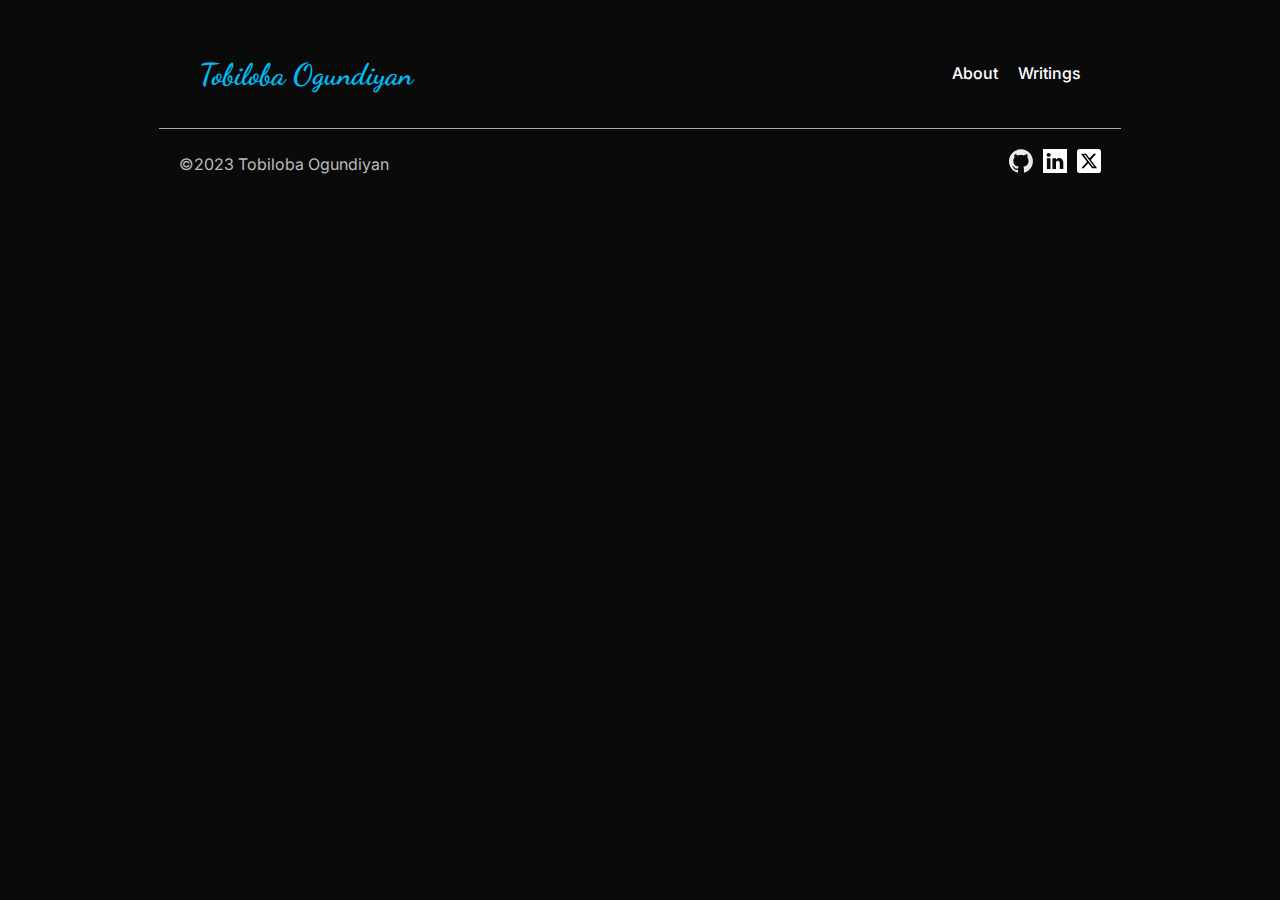
==== static/writings.html @ 3724435e "added templte for writing" ====
<!doctype html>
<html lang="en">
<head>
    <meta charset="UTF-8">
    <meta name="viewport"
          content="width=device-width, user-scalable=no, initial-scale=1.0, maximum-scale=1.0, minimum-scale=1.0">
    <meta http-equiv="X-UA-Compatible" content="ie=edge">
    <meta name="author" content="Tobiloba Ogundiyan">
    <meta name="description" content="Tobiloba Ogundiyan">
    <meta name="keywords" content="Tobiloba, Ogundiyan, Tobiloba ogundiyan, Tobiloba Aramide Ogundiyan">
    <link rel="preconnect" href="https://fonts.gstatic.com"/>
    <link
            href="https://fonts.googleapis.com/css2?family=Inter:wght@400;500;700&display=swap"
            rel="stylesheet"
    />
    <link rel="preconnect" href="https://fonts.googleapis.com">
    <link rel="preconnect" href="https://fonts.gstatic.com" crossorigin>
    <link href="https://fonts.googleapis.com/css2?family=Dancing+Script:wght@500&display=swap" rel="stylesheet">
    <link href="https://fonts.cdnfonts.com/css/souvenir-greek-bt" rel="stylesheet">
    <link rel="stylesheet" href="css/style.css">
    <link rel="stylesheet" href="css/queries.css">
    <script src="./js/mediaqueries.js"></script>

    <style> @import url('https://fonts.cdnfonts.com/css/souvenir-greek-bt'); </style>
    <title>Tobiloba Ogundiyan</title>

</head>
<body>

<div class="wrapper">
    <div class="container">

        <header>
            <div class="header-content">
                <h1 class="header-logo" id="header-logo">Tobiloba Ogundiyan</h1>
                <nav>
                    <ul class="nav-links">
                        <li><a href="index.html">About</a></li>
                        <li><a href="writings.html">Writings</a></li>
                    </ul>
                </nav>
            </div>
        </header>
    </div>



    <footer class="footer">
        <div class="footer-content">
            <p> &copy;2023 Tobiloba Ogundiyan </p>
            <div class="social-links">
                <a href="https://github.com/6ogunt48" target="_blank" rel="noopener noreferrer" aria-label="Github">
                    <svg class="footer-icon" viewBox="0 -3.5 256 256" xmlns="http://www.w3.org/2000/svg"
                         preserveAspectRatio="xMinYMin meet"
                         fill="#000000">
                        <g id="SVGRepo_bgCarrier" stroke-width="0"></g>
                        <g id="SVGRepo_tracerCarrier" stroke-linecap="round" stroke-linejoin="round"></g>
                        <g id="SVGRepo_iconCarrier">
                            <g fill="#161614">
                                <path d="M127.505 0C57.095 0 0 57.085 0 127.505c0 56.336 36.534 104.13 87.196 120.99 6.372 1.18 8.712-2.766 8.712-6.134 0-3.04-.119-13.085-.173-23.739-35.473 7.713-42.958-15.044-42.958-15.044-5.8-14.738-14.157-18.656-14.157-18.656-11.568-7.914.872-7.752.872-7.752 12.804.9 19.546 13.14 19.546 13.14 11.372 19.493 29.828 13.857 37.104 10.6 1.144-8.242 4.449-13.866 8.095-17.05-28.32-3.225-58.092-14.158-58.092-63.014 0-13.92 4.981-25.295 13.138-34.224-1.324-3.212-5.688-16.18 1.235-33.743 0 0 10.707-3.427 35.073 13.07 10.17-2.826 21.078-4.242 31.914-4.29 10.836.048 21.752 1.464 31.942 4.29 24.337-16.497 35.029-13.07 35.029-13.07 6.94 17.563 2.574 30.531 1.25 33.743 8.175 8.929 13.122 20.303 13.122 34.224 0 48.972-29.828 59.756-58.22 62.912 4.573 3.957 8.648 11.717 8.648 23.612 0 17.06-.148 30.791-.148 34.991 0 3.393 2.295 7.369 8.759 6.117 50.634-16.879 87.122-64.656 87.122-120.973C255.009 57.085 197.922 0 127.505 0"></path>
                                <path d="M47.755 181.634c-.28.633-1.278.823-2.185.389-.925-.416-1.445-1.28-1.145-1.916.275-.652 1.273-.834 2.196-.396.927.415 1.455 1.287 1.134 1.923M54.027 187.23c-.608.564-1.797.302-2.604-.589-.834-.889-.99-2.077-.373-2.65.627-.563 1.78-.3 2.616.59.834.899.996 2.08.36 2.65M58.33 194.39c-.782.543-2.06.034-2.849-1.1-.781-1.133-.781-2.493.017-3.038.792-.545 2.05-.055 2.85 1.07.78 1.153.78 2.513-.019 3.069M65.606 202.683c-.699.77-2.187.564-3.277-.488-1.114-1.028-1.425-2.487-.724-3.258.707-.772 2.204-.555 3.302.488 1.107 1.026 1.445 2.496.7 3.258M75.01 205.483c-.307.998-1.741 1.452-3.185 1.028-1.442-.437-2.386-1.607-2.095-2.616.3-1.005 1.74-1.478 3.195-1.024 1.44.435 2.386 1.596 2.086 2.612M85.714 206.67c.036 1.052-1.189 1.924-2.705 1.943-1.525.033-2.758-.818-2.774-1.852 0-1.062 1.197-1.926 2.721-1.951 1.516-.03 2.758.815 2.758 1.86M96.228 206.267c.182 1.026-.872 2.08-2.377 2.36-1.48.27-2.85-.363-3.039-1.38-.184-1.052.89-2.105 2.367-2.378 1.508-.262 2.857.355 3.049 1.398"></path>
                            </g>
                        </g>
                    </svg>
                </a>

                <a href="https://www.linkedin.com/in/tobilobaogundiyan/" target="_blank" rel="noopener noreferrer"
                   aria-label="Linkedin">
                    <svg class="footer-icon" fill="#000000" id="Layer_1"
                         xmlns="http://www.w3.org/2000/svg" viewBox="0 0 455 455"
                         xml:space="preserve"><g id="SVGRepo_bgCarrier" stroke-width="0"></g>
                        <g id="SVGRepo_tracerCarrier" stroke-linecap="round" stroke-linejoin="round"></g>
                        <g id="SVGRepo_iconCarrier"> <g> <path style="fill-rule:evenodd;clip-rule:evenodd;"
                                                               d="M246.4,204.35v-0.665c-0.136,0.223-0.324,0.446-0.442,0.665H246.4z"></path>
                            <path style="fill-rule:evenodd;clip-rule:evenodd;"
                                  d="M0,0v455h455V0H0z M141.522,378.002H74.016V174.906h67.506V378.002z M107.769,147.186h-0.446C84.678,147.186,70,131.585,70,112.085c0-19.928,15.107-35.087,38.211-35.087 c23.109,0,37.31,15.159,37.752,35.087C145.963,131.585,131.32,147.186,107.769,147.186z M385,378.002h-67.524V269.345 c0-27.291-9.756-45.92-34.195-45.92c-18.664,0-29.755,12.543-34.641,24.693c-1.776,4.34-2.24,10.373-2.24,16.459v113.426h-67.537 c0,0,0.905-184.043,0-203.096H246.4v28.779c8.973-13.807,24.986-33.547,60.856-33.547c44.437,0,77.744,29.02,77.744,91.398V378.002 z"></path> </g> </g></svg>
                </a>

                <a href="https://twitter.com/Aramide_dev" target="_blank" rel="noopener noreferrer"
                   aria-label="Twitter">
                    <svg class="footer-icon" xmlns="http://www.w3.org/2000/svg" fill="none" viewBox="0 0 512 512"
                         id="twitter">
                        <g clip-path="url(#clip0_84_15697)">
                            <rect width="512" height="512" fill="#000" rx="60"></rect>
                            <path fill="#fff"
                                  d="M355.904 100H408.832L293.2 232.16L429.232 412H322.72L239.296 302.928L143.84 412H90.8805L214.56 270.64L84.0645 100H193.28L268.688 199.696L355.904 100ZM337.328 380.32H366.656L177.344 130.016H145.872L337.328 380.32Z"></path>
                        </g>
                        <defs>
                            <clipPath id="clip0_84_15697">
                                <rect width="512" height="512" fill="#fff"></rect>
                            </clipPath>
                        </defs>
                    </svg>
                </a>
            </div>

        </div>
    </footer>
</div>
</body>
</html>
---- static/css/style.css ----
/*
--- 01 TYPOGRAPHY SYSTEM

- Font sizes (px)
10 / 12 / 14 / 16 / 18 / 20 / 24 / 30 / 36 / 44 / 52 / 62 / 74 / 86 / 98

- Font weights
Default: 400
Medium: 500
Semi-bold: 600
Bold: 700

- Line heights
Default: 1
Small: 1.05
Medium: 1.2
Paragraph default: 1.6
Large: 1.8

- Letter spacing
-0.5px
0.75px
 */


*, *::before, *::after {
    padding: 0;
    margin: 0;
    box-sizing: border-box;
}
a {
    color: #00bcf2
}



html {

    /* 10px / 16px = 0.625 = 62.5% */
    /* Percentage of user's browser font-size setting */
    font-size: 62.5%;
    overflow-x: hidden;

    /* Does NOT work on Safari */
    /* scroll-behavior: smooth; */
}

body {
    font-family: "Inter", sans-serif;
    line-height: 1.6;
    font-weight: 400;
    font-size: 1.6rem;
    background-color: #0a0a0a;
    color: #bbb;


    /* Only works if there is nothing absolutely positioned in relation to body */
    overflow-x: hidden;
}

/* make all sections have spacing */
section {
    padding: 5rem 0;
}

.wrapper {
    max-width: 100.25rem; /* Same as the container */
    margin: 0 auto; /* This centers the wrapper */
    padding-left: 20px; /* Match container's padding if necessary */
    padding-right: 20px; /* Match container's padding if necessary */
}


.container {
    max-width: 100.25rem;
    margin: 0 auto;
    display: flex;
    flex-direction: column;
    justify-content: flex-start;
    align-items: flex-start;
    gap: 2rem;
    padding: 20px;
}

/* Header and navigation Bar Styling */

header {
    position: sticky;
    padding-top: 20px;
    top: 0;
    z-index: 1000;
    width: 100%;
}

.header-logo {
    font-family: 'Dancing script', sans-serif;
    font-size: 3rem;
    color: #00bcf2;
}

.header-content {
    display: flex;
    justify-content: space-between;
    align-items: center;
    max-width: 100rem;
    margin: 0 auto;
    width: 100%;
    padding: 1rem 2rem; /* Adjust padding as needed */
}


.nav-links {
    list-style: none;
    display: flex;
    gap: 2rem;
}

.nav-links li a {
    font-size: 1.6rem;
    font-weight: 500;
    color: #fff;
    text-decoration: none;
    transition: color 0.3s ease;
}

.nav-links li a:hover {
    /*color: ; !* A subtle hover effect *!*/
}

.about-me {
    display: flex;
    flex-direction: column;
    justify-content: center;
    gap: 2rem;
}


.tools {
    display: flex;
    flex-direction: column;
    justify-content: center;
    gap: 2rem;;
}


.heading-primary {
    font-size: 2.4rem;
    font-weight: 600;
}

.heading-primary, .heading-tertiary {
    color: #ffffff;
}

.heading-primary {
    font-family: 'SouvenirGreek Md Bt', sans-serif;
}

.expertise {
    padding: 5rem 0;
}

.expertise-container {
    display: flex;
    justify-content: space-around;
    gap: 1.5rem;
}

.expertise-card {
    border-radius: 10px;
    border: 1px solid #777;
    padding: 2rem;
    width: 30rem;
    box-shadow: 0 0 10px rgba(0, 0, 0, 0.2);
    transition: all 0.3s ease-in-out;
}

.expertise-card:hover {
    transform: translateY(-10px);
    box-shadow: 0 0 20rem rgba(0, 0, 0, 0.2);
    border-color: #00bcf2; /* Blue accent color on hover */
}

.heading-tertiary {
    margin-bottom: 2rem;
    color: #fff;
    display: flex;
    align-items: center;
}

.expertise h3 {
    margin-bottom: 2rem;
}

.expertise-icon {
    width: 15%;
    display: inline-block;
    margin-right: 0.7rem;

}

.nav-links li a:hover {
    color: #00bcf2;
}

button:hover {
    background-color: #00bcf2;
    /* Other hover styles */
}

.resume-button-container {
    display: flex;
    justify-content: right;
    padding: 2rem;
}

.resume-button {
    padding: 1rem 2rem;
    background-color: #008cba;
    color: #ffffff;
    text-transform: uppercase;
    border-radius: 5px;
    text-decoration: none;
    transition: background-color 0.3ms ease;
}

.resume-button:hover {
    background-color: #0080b3;
}
.list-icon {
    width: 10%;
    height: auto;
    filter: invert(100%) sepia(0%) saturate(0%) hue-rotate(0deg) brightness(100%) contrast(101%);
}

.nginx {
    width: 25%;
}

.go {
    width: 15%;
}


.tools-list-item {
    display: flex;
    gap: 1rem;
    align-items: center;
    color: #777777;
    text-decoration: none;
    transition: color 0.3s ease;


}




.tools-list {
    display: grid;
    grid-template-columns: repeat(4, 1fr); /* This creates four columns of equal width */
    gap: 3rem; /* This is the space between the grid items */
    list-style: none;
    padding: 0;
    margin: 0;
    width: 100%; /* Ensures the grid takes up the full width of its container */
    justify-content: start;
}


.tools-list-item:hover {
    color: #00bcf2;
}

.highlights {
    color: #00bcf2;
}

.footer {
    background-color: #0a0a0a;
    border-top: 1px solid #cccc;
    padding: 2rem;
    display: flex;
    justify-content: space-between;
    align-items: center;
}


.footer-content {
    width: 100%;
    display: flex;
    justify-content: space-between;
    align-items: center;
}

.footer-content p {
    margin: 0; /* Removes default margin from paragraph */
}

.social-links {
    display: flex;
    gap: 1rem; /* Adjust the gap to your preference */
}

.footer-icon {
    width: 2.4rem; /* Set a fixed width for your icons */
    height: auto; /* Keep height proportional */
    filter: invert(100%) sepia(0%) saturate(0%) hue-rotate(0deg) brightness(100%) contrast(101%);
}
---- static/css/queries.css ----
/* rem and em do NOT depend on html font-size in media queries! Instead, 1rem = 1em = 16px */

/**************************/
/* BELOW 1344px (Smaller desktops) */
/***
 */
@media(max-width: 61.875em ) {
    .expertise-container {
        max-width: 95%;
        margin: 0 auto;
        display: flex;
        flex-wrap: wrap;
        justify-content: space-around;
        align-items: stretch;
    }

        .expertise-text {
        font-size: calc(0.75em + 0.5vw); /* This will scale the font size with the viewport width */
    }

    .expertise-icon {
        width: calc(1.5em + 1vw); /* This will scale the icons with the viewport width */
        height: auto; /* Maintain the aspect ratio */
    }

    .heading-tertiary {
        font-size: calc(1em + 0.5vw); /* This will scale the heading with the viewport width */
    }


    .resume-button-container {
        display: flex;
        justify-content: center;
        align-items: center;
    }
}


@media(max-width: 45.75em ) {


    .expertise-container {
        max-width: 95%;
        margin: 0 auto;
        display: flex;
        justify-content: center;
        align-items: center;
        flex-direction: column;
        flex-wrap: wrap;
    }

    .tools-list {
        grid-template-columns: repeat(3, 1fr);
    }


}


@media(max-width: 37.5em ) {
    .tools-list {
        grid-template-columns: repeat(2, 1fr);
    }

    .footer p {
        font-size: 1.2rem;
    }

    .header-logo{
        font-size: 2rem;
    }

    .nav-links li a {
        font-size: 1.4rem;
    }

    .header-logo {
    font-size: 3.3rem;
    }
}
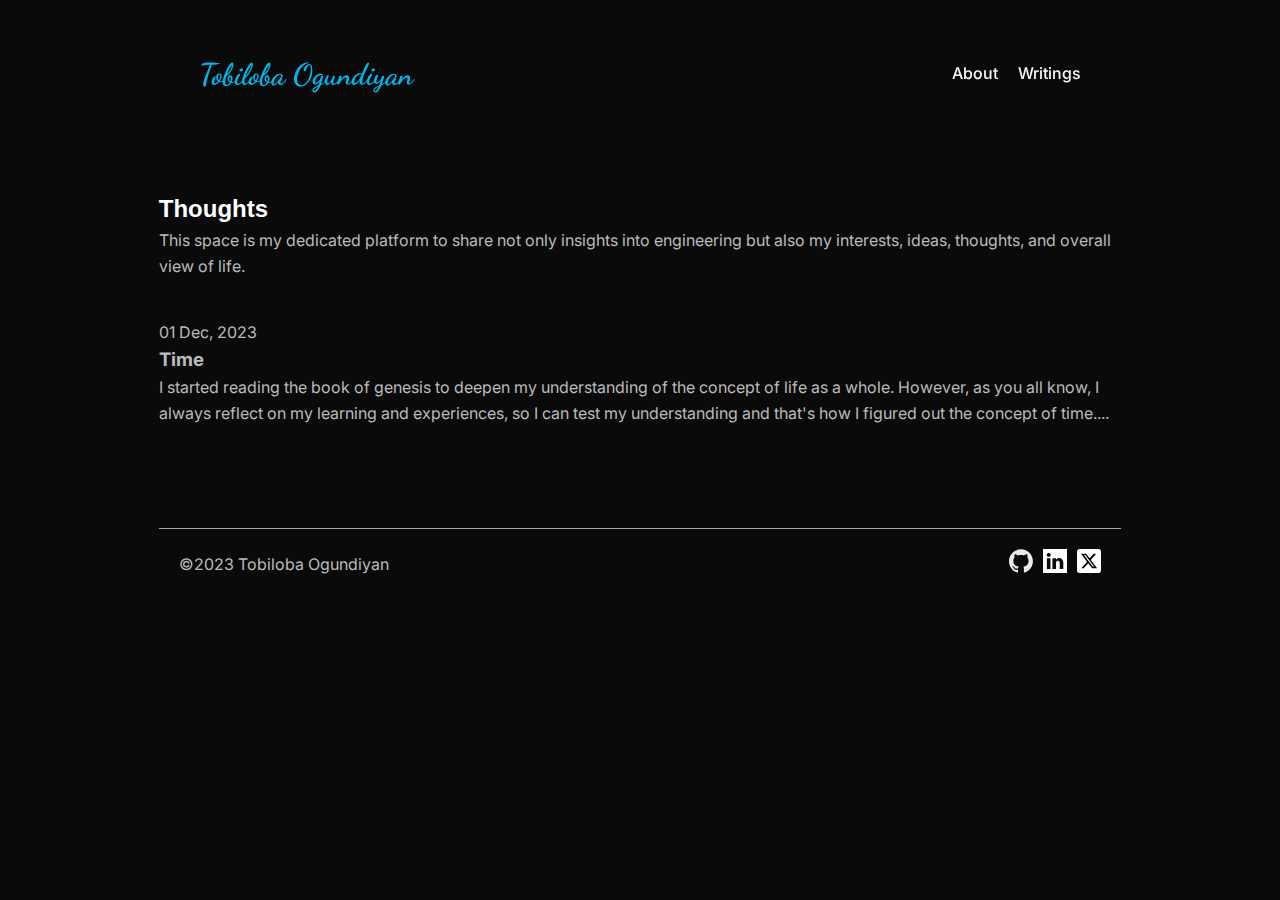
==== commit 486704d3: "started writings section" ====
--- a/static/writings.html
+++ b/static/writings.html
@@ -19,7 +19,8 @@
     <link href="https://fonts.cdnfonts.com/css/souvenir-greek-bt" rel="stylesheet">
     <link rel="stylesheet" href="css/style.css">
     <link rel="stylesheet" href="css/queries.css">
-    <script src="./js/mediaqueries.js"></script>
+    <link rel="stylesheet" href="css/writings.css">
+    <script src="js/script.js"></script>
 
     <style> @import url('https://fonts.cdnfonts.com/css/souvenir-greek-bt'); </style>
     <title>Tobiloba Ogundiyan</title>
@@ -42,7 +43,26 @@
             </div>
         </header>
     </div>
+    <section>
+        <div class="writings">
+            <h3 class="heading-primary">Thoughts</h3>
+            <p>This space is my dedicated platform to share not only insights into engineering but also my interests,
+                ideas, thoughts, and overall view of life.</p>
 
+
+            <div class="timeline">
+                <div class="entry">
+                    <div class="title">01 Dec, 2023</div>
+                    <div class="body">
+                        <h3> Time</h3>
+                        <p>I started reading the book of genesis to deepen my understanding of the concept of life as a
+                            whole. However, as you all know, I always reflect on my learning and experiences, so I can test my
+                            understanding and that's how I figured out the concept of time....</p>
+                    </div>
+                </div>
+            </div>
+        </div>
+    </section>
 
 
     <footer class="footer">
@@ -98,4 +118,6 @@
     </footer>
 </div>
 </body>
-</html>+</html>
+
+
--- a/static/css/style.css
+++ b/static/css/style.css
@@ -39,9 +39,7 @@
     /* 10px / 16px = 0.625 = 62.5% */
     /* Percentage of user's browser font-size setting */
     font-size: 62.5%;
-    overflow-x: hidden;
-
-    /* Does NOT work on Safari */
+
     /* scroll-behavior: smooth; */
 }
 
@@ -52,15 +50,24 @@
     font-size: 1.6rem;
     background-color: #0a0a0a;
     color: #bbb;
-
-
-    /* Only works if there is nothing absolutely positioned in relation to body */
     overflow-x: hidden;
+}
+
+/* Header and navigation Bar Styling */
+
+header {
+    position: sticky;
+    padding-top: 2rem;
+    top: 0;
+    z-index: 10;
+    width: 100%;
+    background: #0a0a0a;
+    opacity: 0.97;
 }
 
 /* make all sections have spacing */
 section {
-    padding: 5rem 0;
+    padding: 6.2rem 0;
 }
 
 .wrapper {
@@ -82,15 +89,7 @@
     padding: 20px;
 }
 
-/* Header and navigation Bar Styling */
-
-header {
-    position: sticky;
-    padding-top: 20px;
-    top: 0;
-    z-index: 1000;
-    width: 100%;
-}
+
 
 .header-logo {
     font-family: 'Dancing script', sans-serif;
@@ -307,3 +306,5 @@
     height: auto; /* Keep height proportional */
     filter: invert(100%) sepia(0%) saturate(0%) hue-rotate(0deg) brightness(100%) contrast(101%);
 }
+
+
--- a/static/css/queries.css
+++ b/static/css/queries.css
@@ -77,4 +77,6 @@
     .header-logo {
     font-size: 3.3rem;
     }
-}+}
+
+
--- a/static/css/writings.css
+++ b/static/css/writings.css
@@ -0,0 +1,10 @@
+
+
+.writings {
+}
+
+.timeline {
+    position: relative;
+    padding: 2rem 0;
+    margin: 2rem auto;
+}
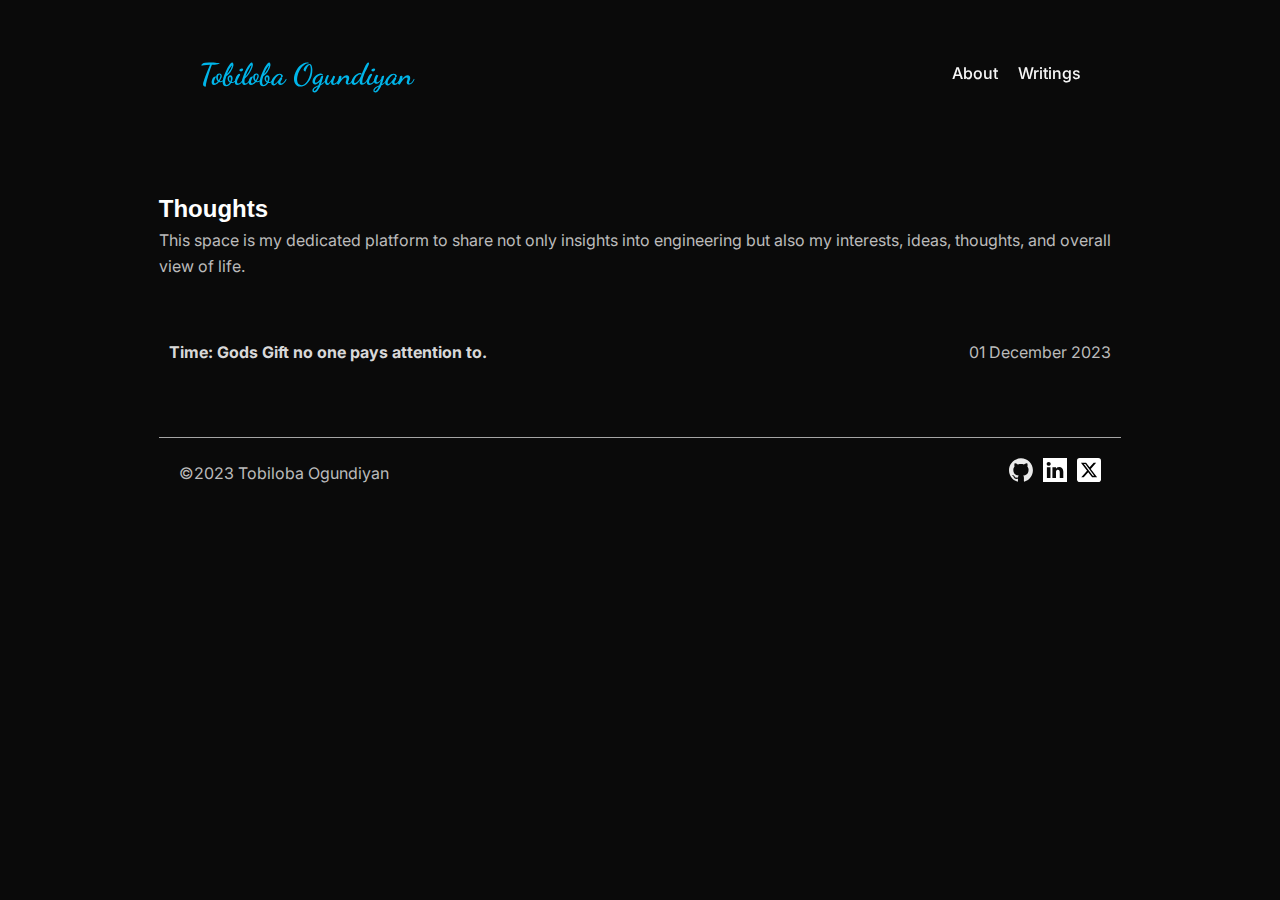
==== commit d09780cd: "finished thoughts section" ====
--- a/static/writings.html
+++ b/static/writings.html
@@ -32,10 +32,10 @@
     <div class="container">
 
         <header>
-            <div class="header-content">
+            <div class="header-content flex">
                 <h1 class="header-logo" id="header-logo">Tobiloba Ogundiyan</h1>
                 <nav>
-                    <ul class="nav-links">
+                    <ul class="nav-links flex">
                         <li><a href="index.html">About</a></li>
                         <li><a href="writings.html">Writings</a></li>
                     </ul>
@@ -43,32 +43,30 @@
             </div>
         </header>
     </div>
+
     <section>
         <div class="writings">
             <h3 class="heading-primary">Thoughts</h3>
             <p>This space is my dedicated platform to share not only insights into engineering but also my interests,
                 ideas, thoughts, and overall view of life.</p>
 
+            <div class="writings-list">
+                <div class="writing-entries flex">
+                    <a id="writing-header" href="#"><h4> Time: Gods Gift no one pays attention to.</h4></a>
+                    <p id="writing-date"> 01 December 2023 </p>
 
-            <div class="timeline">
-                <div class="entry">
-                    <div class="title">01 Dec, 2023</div>
-                    <div class="body">
-                        <h3> Time</h3>
-                        <p>I started reading the book of genesis to deepen my understanding of the concept of life as a
-                            whole. However, as you all know, I always reflect on my learning and experiences, so I can test my
-                            understanding and that's how I figured out the concept of time....</p>
-                    </div>
                 </div>
+
             </div>
+
         </div>
     </section>
 
 
-    <footer class="footer">
-        <div class="footer-content">
+    <footer class="footer flex">
+        <div class="footer-content flex">
             <p> &copy;2023 Tobiloba Ogundiyan </p>
-            <div class="social-links">
+            <div class="social-links flex">
                 <a href="https://github.com/6ogunt48" target="_blank" rel="noopener noreferrer" aria-label="Github">
                     <svg class="footer-icon" viewBox="0 -3.5 256 256" xmlns="http://www.w3.org/2000/svg"
                          preserveAspectRatio="xMinYMin meet"
--- a/static/css/style.css
+++ b/static/css/style.css
@@ -31,7 +31,6 @@
 a {
     color: #00bcf2
 }
-
 
 
 html {
@@ -81,7 +80,6 @@
 .container {
     max-width: 100.25rem;
     margin: 0 auto;
-    display: flex;
     flex-direction: column;
     justify-content: flex-start;
     align-items: flex-start;
@@ -98,7 +96,6 @@
 }
 
 .header-content {
-    display: flex;
     justify-content: space-between;
     align-items: center;
     max-width: 100rem;
@@ -110,7 +107,6 @@
 
 .nav-links {
     list-style: none;
-    display: flex;
     gap: 2rem;
 }
 
@@ -127,7 +123,6 @@
 }
 
 .about-me {
-    display: flex;
     flex-direction: column;
     justify-content: center;
     gap: 2rem;
@@ -183,7 +178,6 @@
 .heading-tertiary {
     margin-bottom: 2rem;
     color: #fff;
-    display: flex;
     align-items: center;
 }
 
@@ -208,7 +202,6 @@
 }
 
 .resume-button-container {
-    display: flex;
     justify-content: right;
     padding: 2rem;
 }
@@ -242,7 +235,6 @@
 
 
 .tools-list-item {
-    display: flex;
     gap: 1rem;
     align-items: center;
     color: #777777;
@@ -279,7 +271,6 @@
     background-color: #0a0a0a;
     border-top: 1px solid #cccc;
     padding: 2rem;
-    display: flex;
     justify-content: space-between;
     align-items: center;
 }
@@ -287,7 +278,6 @@
 
 .footer-content {
     width: 100%;
-    display: flex;
     justify-content: space-between;
     align-items: center;
 }
@@ -297,7 +287,6 @@
 }
 
 .social-links {
-    display: flex;
     gap: 1rem; /* Adjust the gap to your preference */
 }
 
@@ -308,3 +297,6 @@
 }
 
 
+.flex {
+    display: flex;
+}--- a/static/css/queries.css
+++ b/static/css/queries.css
@@ -77,6 +77,21 @@
     .header-logo {
     font-size: 3.3rem;
     }
+
+    .writing-entries {
+        flex-direction: column;
+        justify-content: flex-start;
+        align-items: flex-start;
+        column-gap: 0.5rem;
+
+    }
+    #writing-date {
+        align-self: flex-start;
+    }
+
+    #writing-header {
+        align-self: flex-start;
+    }
 }
 
 
--- a/static/css/writings.css
+++ b/static/css/writings.css
@@ -1,10 +1,23 @@
-
 
 .writings {
 }
 
-.timeline {
-    position: relative;
-    padding: 2rem 0;
-    margin: 2rem auto;
+.writings-list {
+    padding-top: 5rem;
 }
+
+.writing-entries {
+    justify-content:  space-between;
+    align-items: center;
+    padding: 1rem;
+    width: 100%;
+}
+
+.writing-entries a {
+    color: #eeee;
+    text-decoration: none;
+}
+
+.writing-entries a:hover {
+    color: #00bcf2;
+}